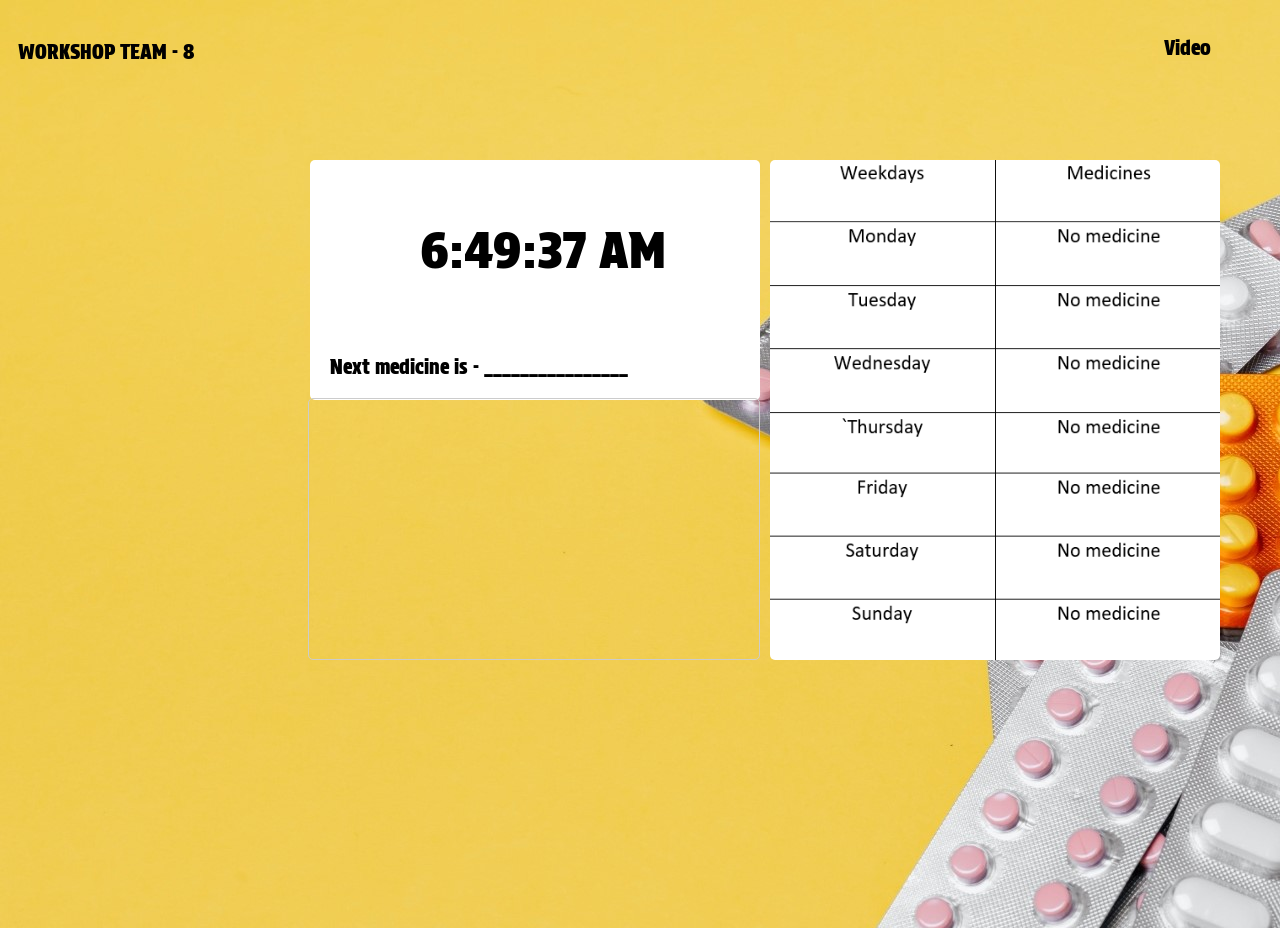
==== client.html @ 955e8e5c "first commit" ====
<!DOCTYPE html>
<html>
    <head>
        <title> Client page </title>
        <meta name="viewport" content="width=device-width, initial-scale=1.0">
        <link rel="preconnect" href="https://fonts.googleapis.com">
        <link rel="preconnect" href="https://fonts.gstatic.com" crossorigin>
        <link href="https://fonts.googleapis.com/css2?family=Protest+Strike&display=swap" rel="stylesheet">
        <link rel="stylesheet" href="styles/first.css">

    </head>
    <body>        
        <div>
            <img class="image" src="Backgrounds/bg.jpg">
        </div>
        <p class="text">
            WORKSHOP TEAM - 8
        </p>
        <a href="contact.html">
            <button class="snd">
                Contact
            </button>
        </a>
        <a href="AboutUs.html">
            <button class="trd" >
                About Us
            </button>
        </a>
        <a href="video.html">
            <button class="fth">
                Video
            </button>
        </a>
        <div class="time-container">
            <div id="time"></div>
        </div>
        <div class="next-medicine">
            <p class="meds">Next medicine is - ________________ </p>
        </div>
        
        <script src="javascripts/clock.js"></script>
        <p class="ssl">
            <iframe class="cloud" width="450" height="260" style="border: 1px solid #cccccc;" src="https://thingspeak.com/channels/2454338/charts/1?bgcolor=%23ffffff&color=%23d62020&dynamic=true&results=60&type=line&xaxis=Time&yaxis=Medicine+taken"></iframe>

            <div class="table-container">
                <img class="table" src="Backgrounds/Table.png">
            </div>
        </p>
        
    </body>
</html>
---- styles/first.css ----
div{
    width: 1920px;
    position:fixed;
    top: 0;
    left: 0;
}
body {
    font-family: protest strike;
    background-size: cover;
    justify-content: center;
    min-height: 100vh;
    margin-top: 10px;
    font-size: 20px;
    
}
.text{
    position: absolute;
    margin-left: 10px;
}
.snd{
    position:absolute;
    margin-left: 1420px;
    border: none;
    background-color: rgb(241, 209, 89);
    font-family: protest strike;
    font-size: 20px;
    margin-top: 15px;
    cursor: pointer;

}
.snd:active{
    background-color: rgb(241, 209, 89);
    
}
.trd{
    position:absolute;
    margin-left: 1280px;
    border: none;
    background-color: rgb(241, 209, 89);
    font-family: protest strike;
    font-size: 20px;
    margin-top: 15px;
    cursor: pointer;
}
.trd:active{
    background-color: rgb(241, 209, 89);
}
.fth{
    position:absolute;
    margin-left: 1150px;
    border: none;
    background-color: rgb(241, 209, 89);
    font-family: protest strike;
    font-size: 20px;
    margin-top: 15px;
    cursor: pointer;
}
.fth:active{
    background-color: rgb(241, 209, 89);
}
.fve{
    position:absolute;
    margin-left: 1010px;
    border: none;
    background-color: rgb(241, 209, 89);
    font-family: protest strike;
    font-size: 20px;
    margin-top: 15px;
    cursor: pointer;
}
.fve:active{
    background-color: rgb(241, 209, 89);
}
.ssl{
    margin-top: 240px;
    position:absolute;
    margin-left: 200px;
    font-size: 8vh;
    border: none;
    border-radius: 5px;
    
}
.wow{
    margin-top: 320px;
    position:absolute;
    margin-left: 200px;
    width: 500px;
    font-size: 30px;
    
}
.get-started{
    margin-top: 380px;
    position:absolute;
    margin-left: 200px;
    height: 50px;
    width: 150px;
    border: none;
    border-radius: 14px;
    background-color: rgb(30, 69, 65);
    color: white;
    cursor: pointer;
    font-weight: bold;
    font-size: 18px;
}
.get-started:active{
    background-color: rgb(25, 58, 54);
    box-shadow: 5px 5px 10px rgba(0, 0, 0, 0.2);

}
.aboutus{
    margin-top: 170px;
    margin-left: 350px;
    width: 50vw;
    min-height: 50vh;
    background: transparent;
    border: 2px solid rgba(0, 0, 0, 0.2);
    backdrop-filter: blur(9px);
    background-color: rgba(0, 0, 0, 0.492);
    color: #ffffff;
    border-radius: 12px;
    padding: 25px 40px;
    font-size: 25px;
    position: absolute;
  }
.Description{
    text-align: left;
    padding: 100px 50px;
}
.about-us{
    padding: 70px 50px;
}
.cloud{
    position: absolute;
    margin-top: 138px;
    border: none;
    border-radius: 5px;
    margin-left: 100px;
    
}
.sign-in{
    position:absolute;
    margin-left: 1009px;
    border: none;
    background-color: rgb(241, 209, 89);
    font-family: protest strike;
    font-size: 20px;
    margin-top: 15px;
    cursor: pointer;

}
.client-one{
    position:absolute;
    margin-top: 170px;
    margin-left: 200px;
    font-size: 5vh;
}
.client-two{
    position:absolute;
    margin-top: 170px;
    margin-left: 850px;
    font-size: 5vh;
}
.graph{
    display: flex;
    position:absolute;
    margin-top: 240px;
    margin-left: 850px;
    font-size: 5vh;
    border-radius: 5px;
    border: none;
}
.table-container{
    display: inline;
    position:absolute;
    width: auto;
    margin-top: 160px;
    margin-left: 770px;
    font-size: 5vh;
    border-radius: 5px;
    border: none;
}
.table{
    width: 450px;
    height: 500px;
    border-radius: 5px;
}
.time-container{
    display: flex;
    position: absolute;
    background-color: rgb(255, 255, 255);
    border-radius: 5px;
    width: 450px;
    height: 25vh;
    margin-top: 160px;
    margin-left: 310px;
    color: black;

}
#time{
    display: flex;
    position: absolute;
    width: auto;
    padding-top: 60px;
    padding-left: 110px;
    font-size: 50px;
    
}
.next-medicine{
    display: flex;
    position: absolute;
    background-color: rgb(255, 255, 255);
    width: 430px;
    height: 5vh;
    margin-top: 342px;
    margin-left: 310px;
    padding-top: 13px;
    padding-left: 20px;
    border-radius: 5px;
}
.meds{
    margin: 0
}
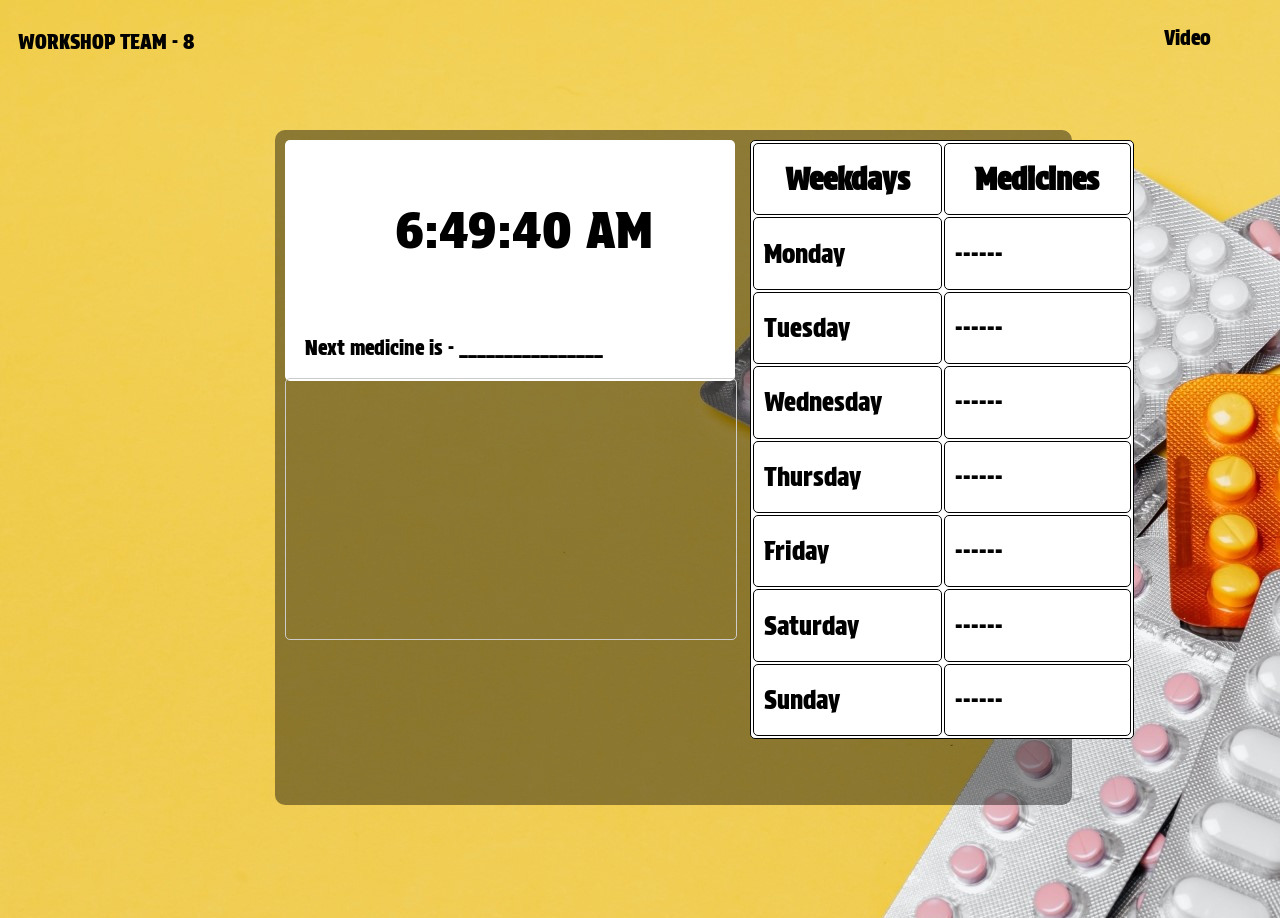
==== commit c331043e: "table and css" ====
--- a/client.html
+++ b/client.html
@@ -1,6 +1,7 @@
 <!DOCTYPE html>
 <html>
     <head>
+        <meta name="viewport" content="width=device-width, initial-scale=1.0">
         <title> Client page </title>
         <meta name="viewport" content="width=device-width, initial-scale=1.0">
         <link rel="preconnect" href="https://fonts.googleapis.com">
@@ -31,21 +32,56 @@
                 Video
             </button>
         </a>
-        <div class="time-container">
-            <div id="time"></div>
-        </div>
-        <div class="next-medicine">
-            <p class="meds">Next medicine is - ________________ </p>
+        <div class="client-container">
+            <div class="time-container">
+                <div id="time"></div>
+            </div>
+            <div class="next-medicine">
+                <p class="meds">Next medicine is - ________________ </p>
+            </div>
+            <script src="javascripts/clock.js"></script>
+            <iframe class="cloud" width="450" height="260" style="border: 1px solid #cccccc;" src="https://thingspeak.com/channels/2454338/charts/1?bgcolor=%23ffffff&color=%23d62020&dynamic=true&results=60&type=line&xaxis=Time&yaxis=Medicine+taken"></iframe>
+                <div class="table-container">
+                    <table>
+                        <tr>
+                            <th>Weekdays</th>
+                            <th>Medicines</th>
+                        </tr>
+                        <tr>
+                            <td>Monday</td>
+                            <td>------</td>
+                        </tr>
+                        <tr>
+                            <td>Tuesday</td>
+                            <td>------</td>
+                        </tr>
+                        <tr>
+                            <td>Wednesday</td>
+                            <td>------</td>
+                        </tr>
+                        <tr>
+                            <td>Thursday</td>
+                            <td>------</td>
+                        </tr>
+                        <tr>
+                            <td>Friday</td>
+                            <td>------</td>
+                        </tr>
+                        <tr>
+                            <td>Saturday</td>
+                            <td>------</td>
+                        </tr>
+                        <tr>
+                            <td>Sunday</td>
+                            <td>------</td>
+                        </tr>
+    
+                    </table>
+                    
+                    
+                </div>
         </div>
         
-        <script src="javascripts/clock.js"></script>
-        <p class="ssl">
-            <iframe class="cloud" width="450" height="260" style="border: 1px solid #cccccc;" src="https://thingspeak.com/channels/2454338/charts/1?bgcolor=%23ffffff&color=%23d62020&dynamic=true&results=60&type=line&xaxis=Time&yaxis=Medicine+taken"></iframe>
-
-            <div class="table-container">
-                <img class="table" src="Backgrounds/Table.png">
-            </div>
-        </p>
         
     </body>
 </html>
--- a/styles/first.css
+++ b/styles/first.css
@@ -108,7 +108,7 @@
 
 }
 .aboutus{
-    margin-top: 170px;
+    margin-top: 160px;
     margin-left: 350px;
     width: 50vw;
     min-height: 50vh;
@@ -127,14 +127,14 @@
     padding: 100px 50px;
 }
 .about-us{
-    padding: 70px 50px;
+    padding: 30px 30px;
 }
 .cloud{
     position: absolute;
-    margin-top: 138px;
-    border: none;
-    border-radius: 5px;
-    margin-left: 100px;
+    margin-top: 248px;
+    border: none;
+    border-radius: 5px;
+    margin-left: 10px;
     
 }
 .sign-in{
@@ -172,17 +172,11 @@
 .table-container{
     display: inline;
     position:absolute;
-    width: auto;
-    margin-top: 160px;
-    margin-left: 770px;
-    font-size: 5vh;
-    border-radius: 5px;
-    border: none;
-}
-.table{
-    width: 450px;
-    height: 500px;
-    border-radius: 5px;
+    width: 30vw;
+    margin-top: 10px;
+    margin-left: 475px;
+    border-radius: 5px;
+    border: none;
 }
 .time-container{
     display: flex;
@@ -191,8 +185,8 @@
     border-radius: 5px;
     width: 450px;
     height: 25vh;
-    margin-top: 160px;
-    margin-left: 310px;
+    margin-top: 10px;
+    margin-left: 10px;
     color: black;
 
 }
@@ -211,8 +205,8 @@
     background-color: rgb(255, 255, 255);
     width: 430px;
     height: 5vh;
-    margin-top: 342px;
-    margin-left: 310px;
+    margin-top: 193px;
+    margin-left: 10px;
     padding-top: 13px;
     padding-left: 20px;
     border-radius: 5px;
@@ -220,4 +214,34 @@
 .meds{
     margin: 0
 }
-  
+table{
+    width: 100%;
+}
+table, th, td {
+    border: 1px solid rgb(0, 0, 0);
+    border-radius: 5px;
+    height: 5.6vh;
+    color: rgb(0, 0, 0);
+    background-color: white;
+    
+}
+th,td {
+    padding: 10px 10px;
+}
+th {
+    font-size: 30px;
+}
+td {
+    font-size: 25px;
+}
+.client-container{
+    display: flex;
+    position: absolute;
+    margin-left: 275px;
+    margin-top: 130px;
+    width: 62.3%;
+    height: 75%;
+    border-radius: 10px;
+    background-color: rgba(0, 0, 0, 0.421);
+    padding: 10px 10x 10px 10px;
+}
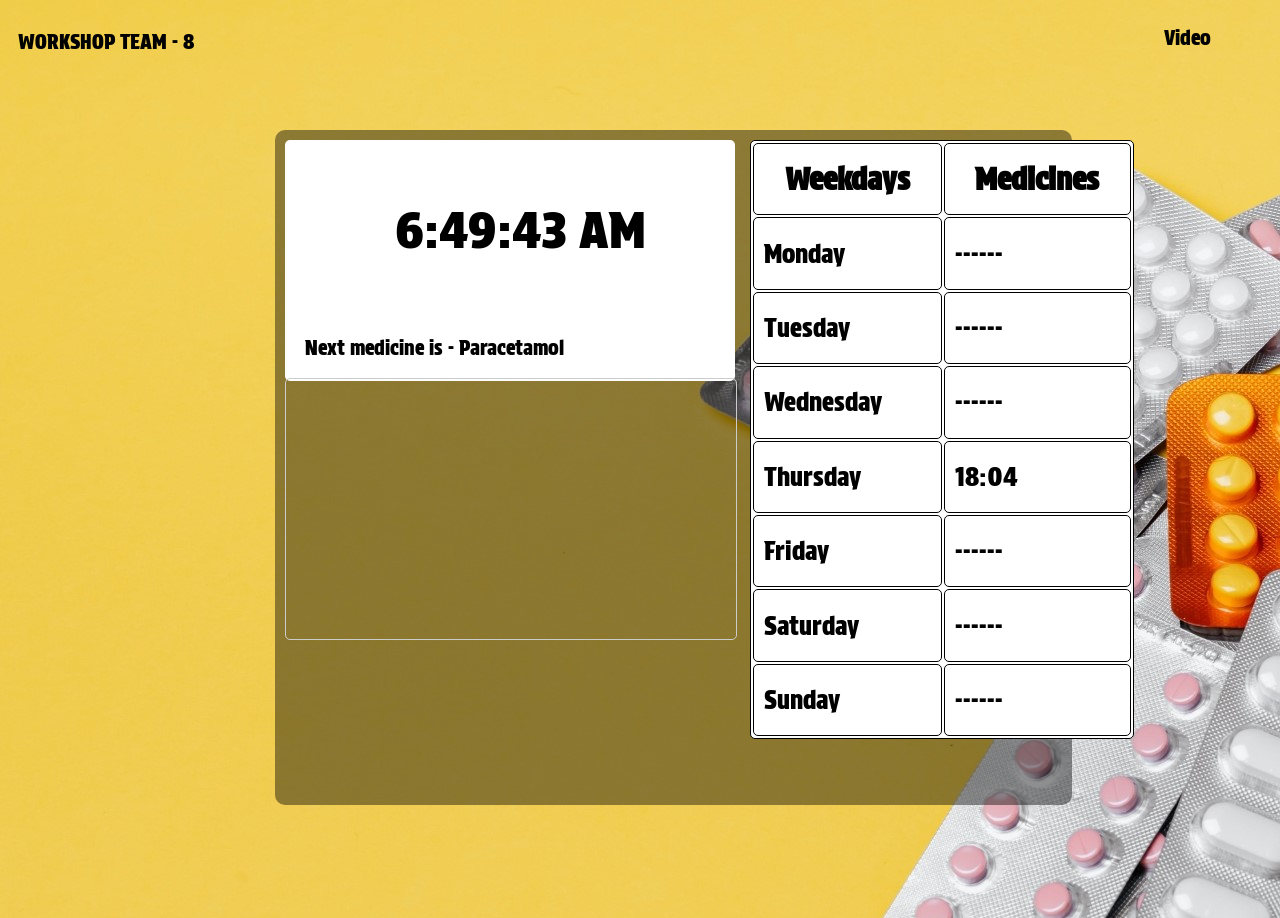
==== commit 8684cb9a: "thinkspeak connected" ====
--- a/client.html
+++ b/client.html
@@ -37,10 +37,10 @@
                 <div id="time"></div>
             </div>
             <div class="next-medicine">
-                <p class="meds">Next medicine is - ________________ </p>
+                <p class="meds">Next medicine is - Paracetamol </p>
             </div>
             <script src="javascripts/clock.js"></script>
-            <iframe class="cloud" width="450" height="260" style="border: 1px solid #cccccc;" src="https://thingspeak.com/channels/2454338/charts/1?bgcolor=%23ffffff&color=%23d62020&dynamic=true&results=60&type=line&xaxis=Time&yaxis=Medicine+taken"></iframe>
+            <iframe class="cloud" width="450" height="260" style="border: 1px solid #cccccc;" src="https://thingspeak.com/channels/2510405/charts/1?bgcolor=%23ffffff&color=%23d62020&dynamic=true&results=60&type=line&update=15"></iframe>
                 <div class="table-container">
                     <table>
                         <tr>
@@ -61,7 +61,7 @@
                         </tr>
                         <tr>
                             <td>Thursday</td>
-                            <td>------</td>
+                            <td>18:04</td>
                         </tr>
                         <tr>
                             <td>Friday</td>
